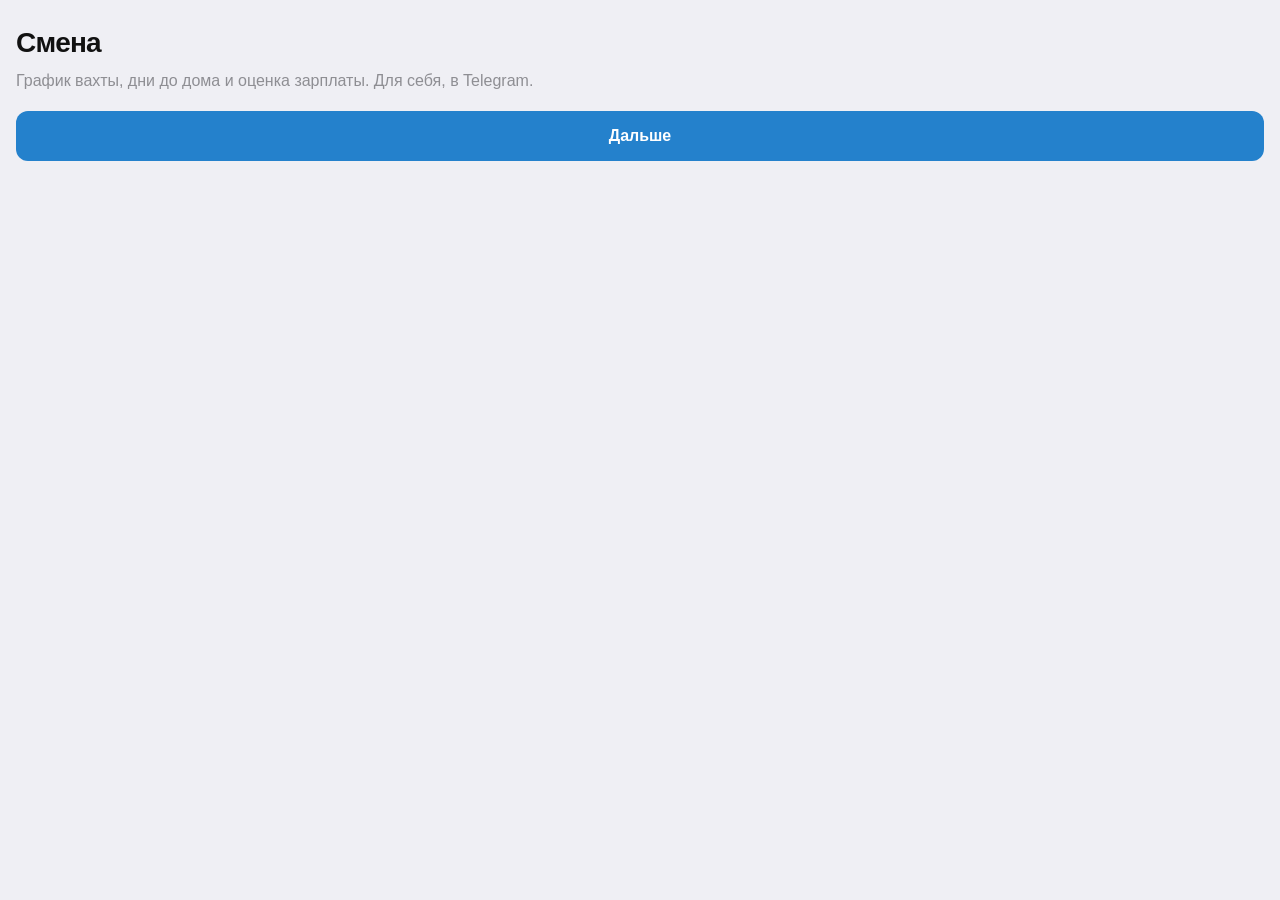
==== index.html @ 6fe01de1 "Add Telegram Mini App for FIFO shift tracking. Static webapp with calendar, pay formula (ТК РФ), pac" ====
<!DOCTYPE html>
<html lang="ru">
<head>
  <meta charset="UTF-8" />
  <meta name="viewport" content="width=device-width, initial-scale=1, maximum-scale=1, user-scalable=no, viewport-fit=cover" />
  <title>Смена</title>
  <script src="https://telegram.org/js/telegram-web-app.js"></script>
  <link rel="stylesheet" href="app.css" />
</head>
<body>
  <div id="app"></div>
  <script src="pay.js"></script>
  <script src="app.js"></script>
</body>
</html>
---- app.css ----
:root {
  --bg: var(--tg-theme-bg-color, #fff);
  --text: var(--tg-theme-text-color, #111);
  --hint: var(--tg-theme-hint-color, #8e8e93);
  --link: var(--tg-theme-link-color, #2481cc);
  --btn: var(--tg-theme-button-color, #2481cc);
  --btn-text: var(--tg-theme-button-text-color, #fff);
  --sec: var(--tg-theme-secondary-bg-color, #efeff4);
  --header: var(--tg-theme-header-bg-color, var(--bg));
  --accent: var(--tg-theme-accent-text-color, var(--btn));
  --section: var(--tg-theme-section-bg-color, #fff);
  --sub: var(--tg-theme-subtitle-text-color, var(--hint));
  --danger: var(--tg-theme-destructive-text-color, #e53935);
  --sep: color-mix(in srgb, var(--hint) 22%, transparent);
  --travel: #c47b17;
  --rest: #7b61c4;
  --tab-h: 56px;
  --radius: 14px;
}

* { box-sizing: border-box; -webkit-tap-highlight-color: transparent; }
html, body { margin: 0; padding: 0; background: var(--sec); color: var(--text); font: 16px/1.35 -apple-system, BlinkMacSystemFont, "Segoe UI", Roboto, sans-serif; }
body { min-height: 100dvh; }
#app { min-height: 100dvh; padding-bottom: calc(var(--tab-h) + env(safe-area-inset-bottom, 0px)); }

.top {
  padding: calc(10px + var(--tg-content-safe-area-inset-top, env(safe-area-inset-top, 0px))) 16px 12px;
  background: var(--sec);
}
.top h1 { margin: 0; font-size: 28px; font-weight: 720; letter-spacing: -0.03em; }
.top .sub { color: var(--hint); font-size: 14px; margin-top: 4px; }

.wrap { padding: 0 16px 24px; }
.group {
  background: var(--section);
  border-radius: var(--radius);
  overflow: hidden;
  margin-bottom: 16px;
}
.row {
  display: flex;
  align-items: center;
  gap: 12px;
  padding: 12px 16px;
  min-height: 48px;
  border-bottom: 0.5px solid var(--sep);
}
.row:last-child { border-bottom: 0; }
.row.tap { cursor: pointer; }
.row .lbl { flex: 1; }
.row .lbl small { display: block; color: var(--hint); font-size: 13px; font-weight: 400; }
.row .val { color: var(--hint); font-size: 15px; }
.chev { color: var(--hint); font-size: 18px; line-height: 1; }
.head-row { padding: 12px 16px 6px; color: var(--hint); font-size: 13px; text-transform: uppercase; letter-spacing: 0.04em; }

.hero {
  background: var(--section);
  border-radius: var(--radius);
  padding: 20px 16px 16px;
  margin-bottom: 16px;
  text-align: center;
}
.hero .st { font-size: 13px; color: var(--hint); text-transform: uppercase; letter-spacing: 0.06em; }
.hero .big { font-size: 34px; font-weight: 720; letter-spacing: -0.04em; margin: 6px 0 4px; }
.hero .big em { font-style: normal; color: var(--accent); margin-right: 0.2em; }
.ring-wrap { width: 112px; height: 112px; margin: 12px auto 4px; position: relative; }
.ring-wrap svg { width: 112px; height: 112px; transform: rotate(-90deg); }
.ring-wrap .num {
  position: absolute; inset: 0; display: flex; align-items: center; justify-content: center;
  flex-direction: column; transform: none;
}
.ring-wrap .num b { font-size: 28px; font-weight: 720; }
.ring-wrap .num span { font-size: 11px; color: var(--hint); }

.money { font-variant-numeric: tabular-nums; }
.muted { color: var(--hint); }
.danger { color: var(--danger); }
.accent { color: var(--accent); }

.cal-nav { display: flex; align-items: center; justify-content: space-between; margin-bottom: 8px; }
.cal-nav b { font-size: 18px; }
.cal-nav button, .icon-btn {
  background: var(--section); color: var(--accent); border: 0; border-radius: 10px;
  padding: 8px 12px; font: inherit; font-weight: 600; cursor: pointer;
}
.week { display: grid; grid-template-columns: repeat(7, 1fr); gap: 2px; margin-bottom: 4px; }
.week span { text-align: center; font-size: 11px; color: var(--hint); padding: 4px 0; }
.grid { display: grid; grid-template-columns: repeat(7, 1fr); gap: 2px; }
.cell {
  aspect-ratio: 1; border-radius: 10px; display: flex; flex-direction: column;
  align-items: center; justify-content: center; font-size: 14px; font-weight: 600;
  background: transparent; border: 0; color: var(--text); cursor: pointer; padding: 0;
}
.cell.off { color: var(--hint); opacity: 0.45; }
.cell.today { outline: 1.5px solid var(--accent); }
.cell .dot { width: 6px; height: 6px; border-radius: 50%; margin-top: 2px; }
.cell.t-w { background: color-mix(in srgb, var(--accent) 16%, transparent); }
.cell.t-h { background: color-mix(in srgb, var(--hint) 12%, transparent); }
.cell.t-to, .cell.t-from { background: color-mix(in srgb, var(--travel) 22%, transparent); }
.cell.t-r { background: color-mix(in srgb, var(--rest) 20%, transparent); }
.cell.t-s { background: color-mix(in srgb, var(--danger) 16%, transparent); }
.cell.t-v { background: color-mix(in srgb, var(--link) 16%, transparent); }
.cell .dot.t-w { background: var(--accent); }
.cell .dot.t-h { background: var(--hint); }
.cell .dot.t-to, .cell .dot.t-from { background: var(--travel); }
.cell .dot.t-r { background: var(--rest); }
.cell .dot.t-s { background: var(--danger); }
.cell .dot.t-v { background: var(--link); }

.brush { display: flex; gap: 6px; overflow-x: auto; padding: 4px 0 12px; scrollbar-width: none; }
.brush::-webkit-scrollbar { display: none; }
.chip {
  flex: 0 0 auto; border: 0; background: var(--section); color: var(--text);
  border-radius: 20px; padding: 8px 12px; font: inherit; font-size: 13px; font-weight: 600;
  cursor: pointer;
}
.chip.on { background: var(--btn); color: var(--btn-text); }

.tabs {
  position: fixed; left: 0; right: 0; bottom: 0;
  height: calc(var(--tab-h) + env(safe-area-inset-bottom, 0px));
  padding-bottom: env(safe-area-inset-bottom, 0px);
  background: var(--header); border-top: 0.5px solid var(--sep);
  display: grid; grid-template-columns: repeat(4, 1fr); z-index: 5;
}
.tabs button {
  border: 0; background: transparent; color: var(--hint); font: inherit;
  font-size: 11px; font-weight: 600; cursor: pointer;
}
.tabs button.on { color: var(--accent); }

.sheet {
  position: fixed; inset: 0; background: rgba(0,0,0,.4); z-index: 20;
  display: flex; align-items: flex-end;
}
.sheet .box {
  background: var(--section); width: 100%; border-radius: 16px 16px 0 0;
  padding: 12px 16px calc(16px + env(safe-area-inset-bottom, 0px));
  max-height: 88dvh; overflow: auto;
}
.grab { width: 36px; height: 4px; background: var(--sep); border-radius: 4px; margin: 4px auto 12px; }
.sheet h2 { margin: 0 0 12px; font-size: 20px; }

input, select, textarea {
  width: 100%; border: 0; background: var(--sec); color: var(--text);
  border-radius: 10px; padding: 10px 12px; font: inherit;
}
textarea { min-height: 88px; resize: vertical; }
.field { margin-bottom: 12px; }
.field label { display: block; font-size: 13px; color: var(--hint); margin-bottom: 6px; }
.btn {
  display: block; width: 100%; border: 0; border-radius: 12px;
  padding: 14px; font: inherit; font-weight: 650; cursor: pointer;
  background: var(--btn); color: var(--btn-text); margin-top: 8px;
}
.btn.ghost { background: var(--sec); color: var(--text); }
.btn.danger { background: color-mix(in srgb, var(--danger) 14%, transparent); color: var(--danger); }
.pair { display: grid; grid-template-columns: 1fr 1fr; gap: 8px; }

.statline { display: flex; justify-content: space-between; padding: 6px 0; font-size: 15px; }
.statline span:last-child { font-variant-numeric: tabular-nums; font-weight: 600; }

.wiz { padding: 24px 16px 40px; }
.wiz h1 { font-size: 28px; margin: 0 0 8px; letter-spacing: -0.03em; }
.wiz p { color: var(--hint); margin: 0 0 20px; }
.preset { display: grid; grid-template-columns: 1fr 1fr; gap: 8px; margin-bottom: 16px; }
.preset button, .choice {
  background: var(--section); border: 0; border-radius: 14px; padding: 16px;
  font: inherit; font-weight: 650; color: var(--text); cursor: pointer; text-align: left;
}
.preset button.on, .choice.on { outline: 2px solid var(--accent); }

.page { min-height: 100dvh; background: var(--sec); }
.toast {
  position: fixed; left: 16px; right: 16px; bottom: calc(var(--tab-h) + 24px + env(safe-area-inset-bottom, 0px));
  background: #1c1c1e; color: #fff; text-align: center; padding: 12px; border-radius: 12px;
  z-index: 30; font-size: 14px;
}

.legend { display: flex; flex-wrap: wrap; gap: 10px 14px; font-size: 12px; color: var(--hint); margin: 8px 0 0; }
.legend i { display: inline-block; width: 8px; height: 8px; border-radius: 50%; margin-right: 6px; vertical-align: 1px; }

.check { width: 22px; height: 22px; border-radius: 6px; border: 1.5px solid var(--hint); flex: 0 0 22px; }
.check.on { background: var(--btn); border-color: var(--btn); }
.done .lbl { color: var(--hint); text-decoration: line-through; }

.warn { background: color-mix(in srgb, var(--danger) 10%, var(--section)); }
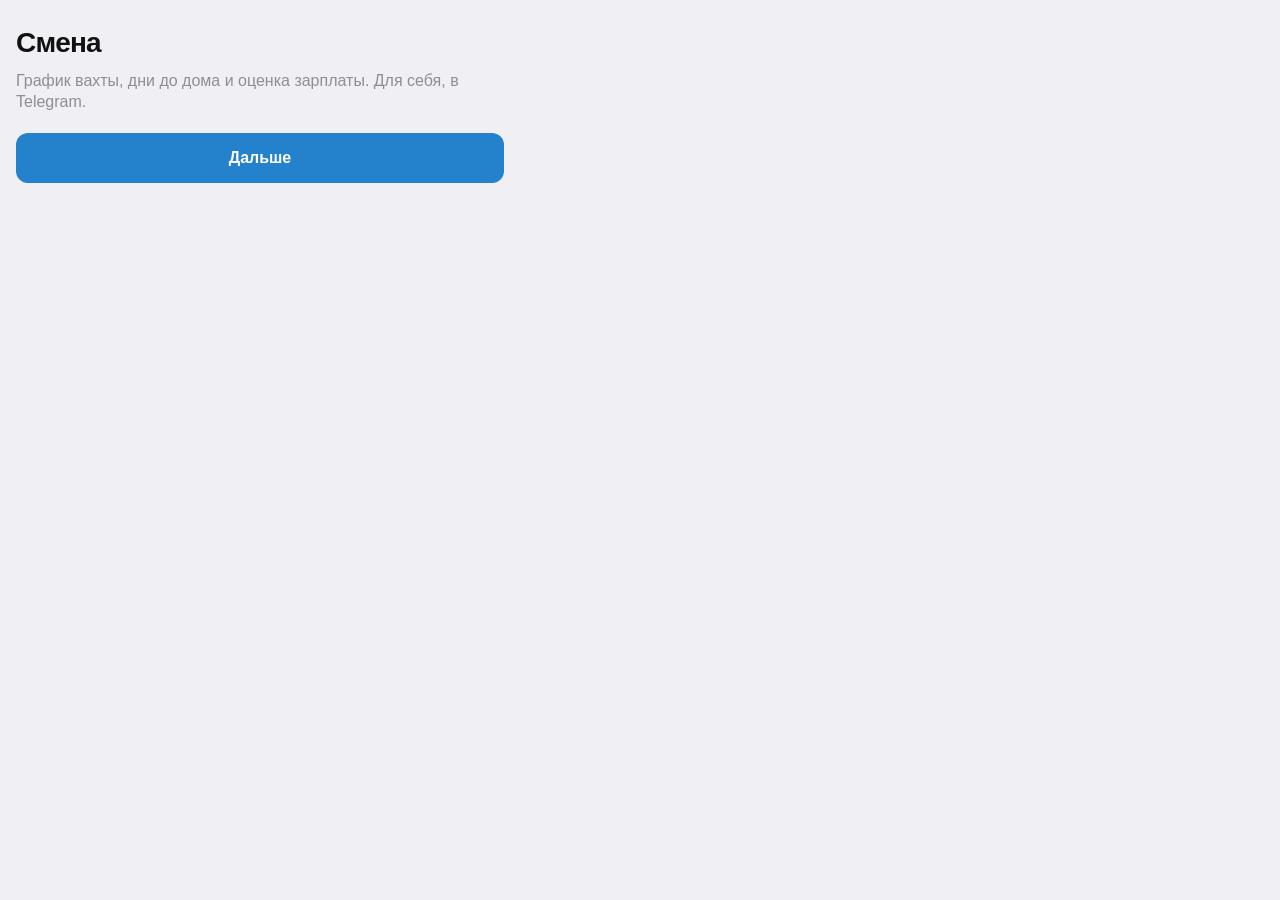
==== commit 768e2d8b: "Fix Mini App pay, storage and calendar. Night wrap for 24h shifts, CloudStorage race, home wizard fi" ====
--- a/index.html
+++ b/index.html
@@ -3,13 +3,14 @@
 <head>
   <meta charset="UTF-8" />
   <meta name="viewport" content="width=device-width, initial-scale=1, maximum-scale=1, user-scalable=no, viewport-fit=cover" />
+  <meta name="color-scheme" content="light dark" />
   <title>Смена</title>
   <script src="https://telegram.org/js/telegram-web-app.js"></script>
-  <link rel="stylesheet" href="app.css" />
+  <link rel="stylesheet" href="app.css?v=2" />
 </head>
 <body>
   <div id="app"></div>
-  <script src="pay.js"></script>
-  <script src="app.js"></script>
+  <script src="pay.js?v=2"></script>
+  <script src="app.js?v=2"></script>
 </body>
 </html>
--- a/app.css
+++ b/app.css
@@ -21,16 +21,18 @@
 * { box-sizing: border-box; -webkit-tap-highlight-color: transparent; }
 html, body { margin: 0; padding: 0; background: var(--sec); color: var(--text); font: 16px/1.35 -apple-system, BlinkMacSystemFont, "Segoe UI", Roboto, sans-serif; }
 body { min-height: 100dvh; }
-#app { min-height: 100dvh; padding-bottom: calc(var(--tab-h) + env(safe-area-inset-bottom, 0px)); }
+#app { min-height: 100dvh; padding-bottom: env(safe-area-inset-bottom, 0px); }
+body.has-tabs #app { padding-bottom: calc(var(--tab-h) + env(safe-area-inset-bottom, 0px)); }
 
 .top {
   padding: calc(10px + var(--tg-content-safe-area-inset-top, env(safe-area-inset-top, 0px))) 16px 12px;
   background: var(--sec);
+  max-width: 520px;
 }
 .top h1 { margin: 0; font-size: 28px; font-weight: 720; letter-spacing: -0.03em; }
 .top .sub { color: var(--hint); font-size: 14px; margin-top: 4px; }
 
-.wrap { padding: 0 16px 24px; }
+.wrap { padding: 0 16px 24px; max-width: 520px; }
 .group {
   background: var(--section);
   border-radius: var(--radius);
@@ -77,8 +79,8 @@
 .danger { color: var(--danger); }
 .accent { color: var(--accent); }
 
-.cal-nav { display: flex; align-items: center; justify-content: space-between; margin-bottom: 8px; }
-.cal-nav b { font-size: 18px; }
+.cal-nav { display: grid; grid-template-columns: 44px 1fr 44px; align-items: center; margin-bottom: 8px; }
+.cal-nav b { font-size: 18px; text-align: center; }
 .cal-nav button, .icon-btn {
   background: var(--section); color: var(--accent); border: 0; border-radius: 10px;
   padding: 8px 12px; font: inherit; font-weight: 600; cursor: pointer;
@@ -86,6 +88,7 @@
 .week { display: grid; grid-template-columns: repeat(7, 1fr); gap: 2px; margin-bottom: 4px; }
 .week span { text-align: center; font-size: 11px; color: var(--hint); padding: 4px 0; }
 .grid { display: grid; grid-template-columns: repeat(7, 1fr); gap: 2px; }
+.grid.paint-on { touch-action: none; }
 .cell {
   aspect-ratio: 1; border-radius: 10px; display: flex; flex-direction: column;
   align-items: center; justify-content: center; font-size: 14px; font-weight: 600;
@@ -160,7 +163,7 @@
 .statline { display: flex; justify-content: space-between; padding: 6px 0; font-size: 15px; }
 .statline span:last-child { font-variant-numeric: tabular-nums; font-weight: 600; }
 
-.wiz { padding: 24px 16px 40px; }
+.wiz { padding: 24px 16px 40px; max-width: 520px; }
 .wiz h1 { font-size: 28px; margin: 0 0 8px; letter-spacing: -0.03em; }
 .wiz p { color: var(--hint); margin: 0 0 20px; }
 .preset { display: grid; grid-template-columns: 1fr 1fr; gap: 8px; margin-bottom: 16px; }
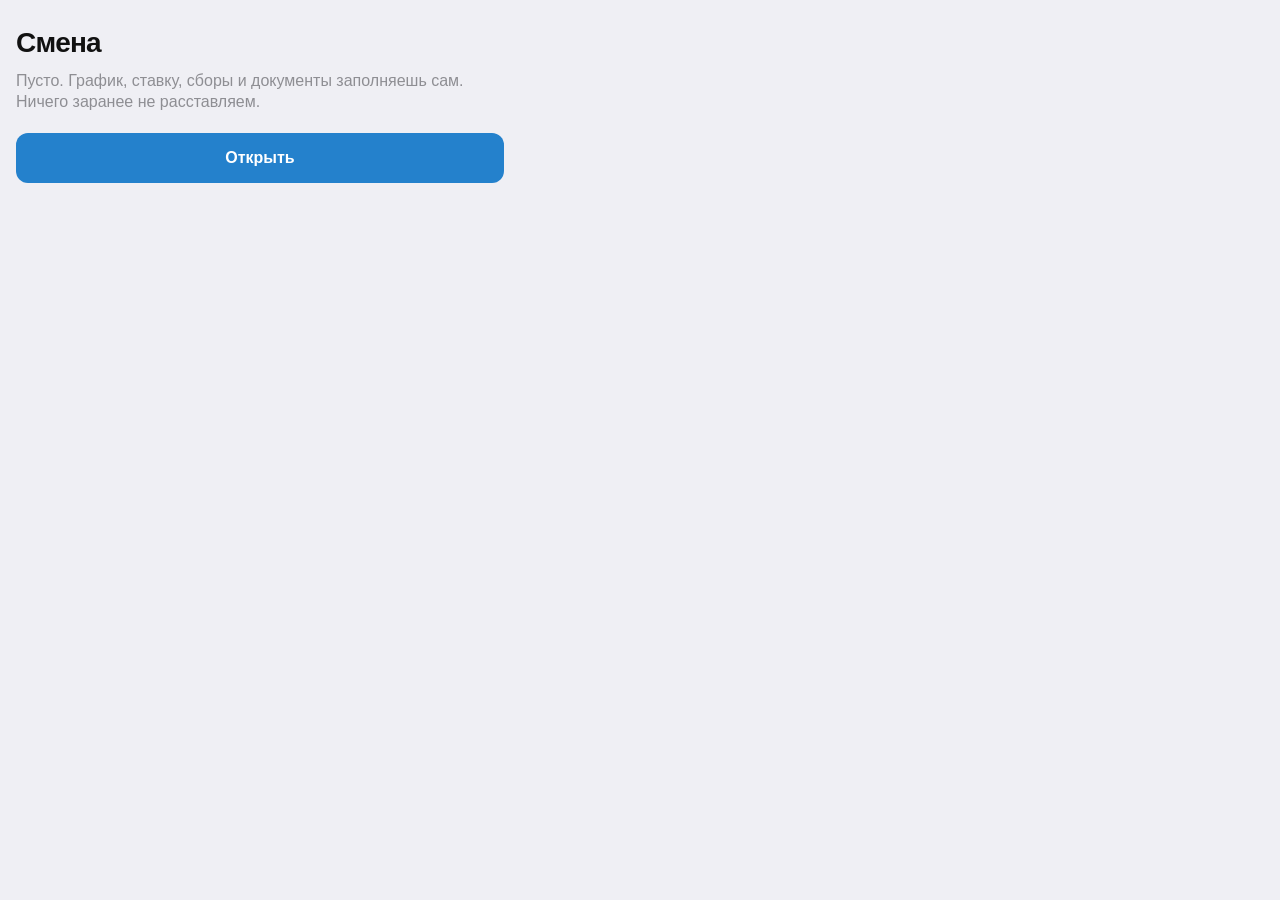
==== commit 406f0ba1: "Start Mini App empty without leftover demo data. Old CloudStorage keys are dropped; calendar, pack l" ====
--- a/index.html
+++ b/index.html
@@ -6,11 +6,11 @@
   <meta name="color-scheme" content="light dark" />
   <title>Смена</title>
   <script src="https://telegram.org/js/telegram-web-app.js"></script>
-  <link rel="stylesheet" href="app.css?v=2" />
+  <link rel="stylesheet" href="app.css?v=4" />
 </head>
 <body>
   <div id="app"></div>
-  <script src="pay.js?v=2"></script>
-  <script src="app.js?v=2"></script>
+  <script src="pay.js?v=4"></script>
+  <script src="app.js?v=4"></script>
 </body>
 </html>
